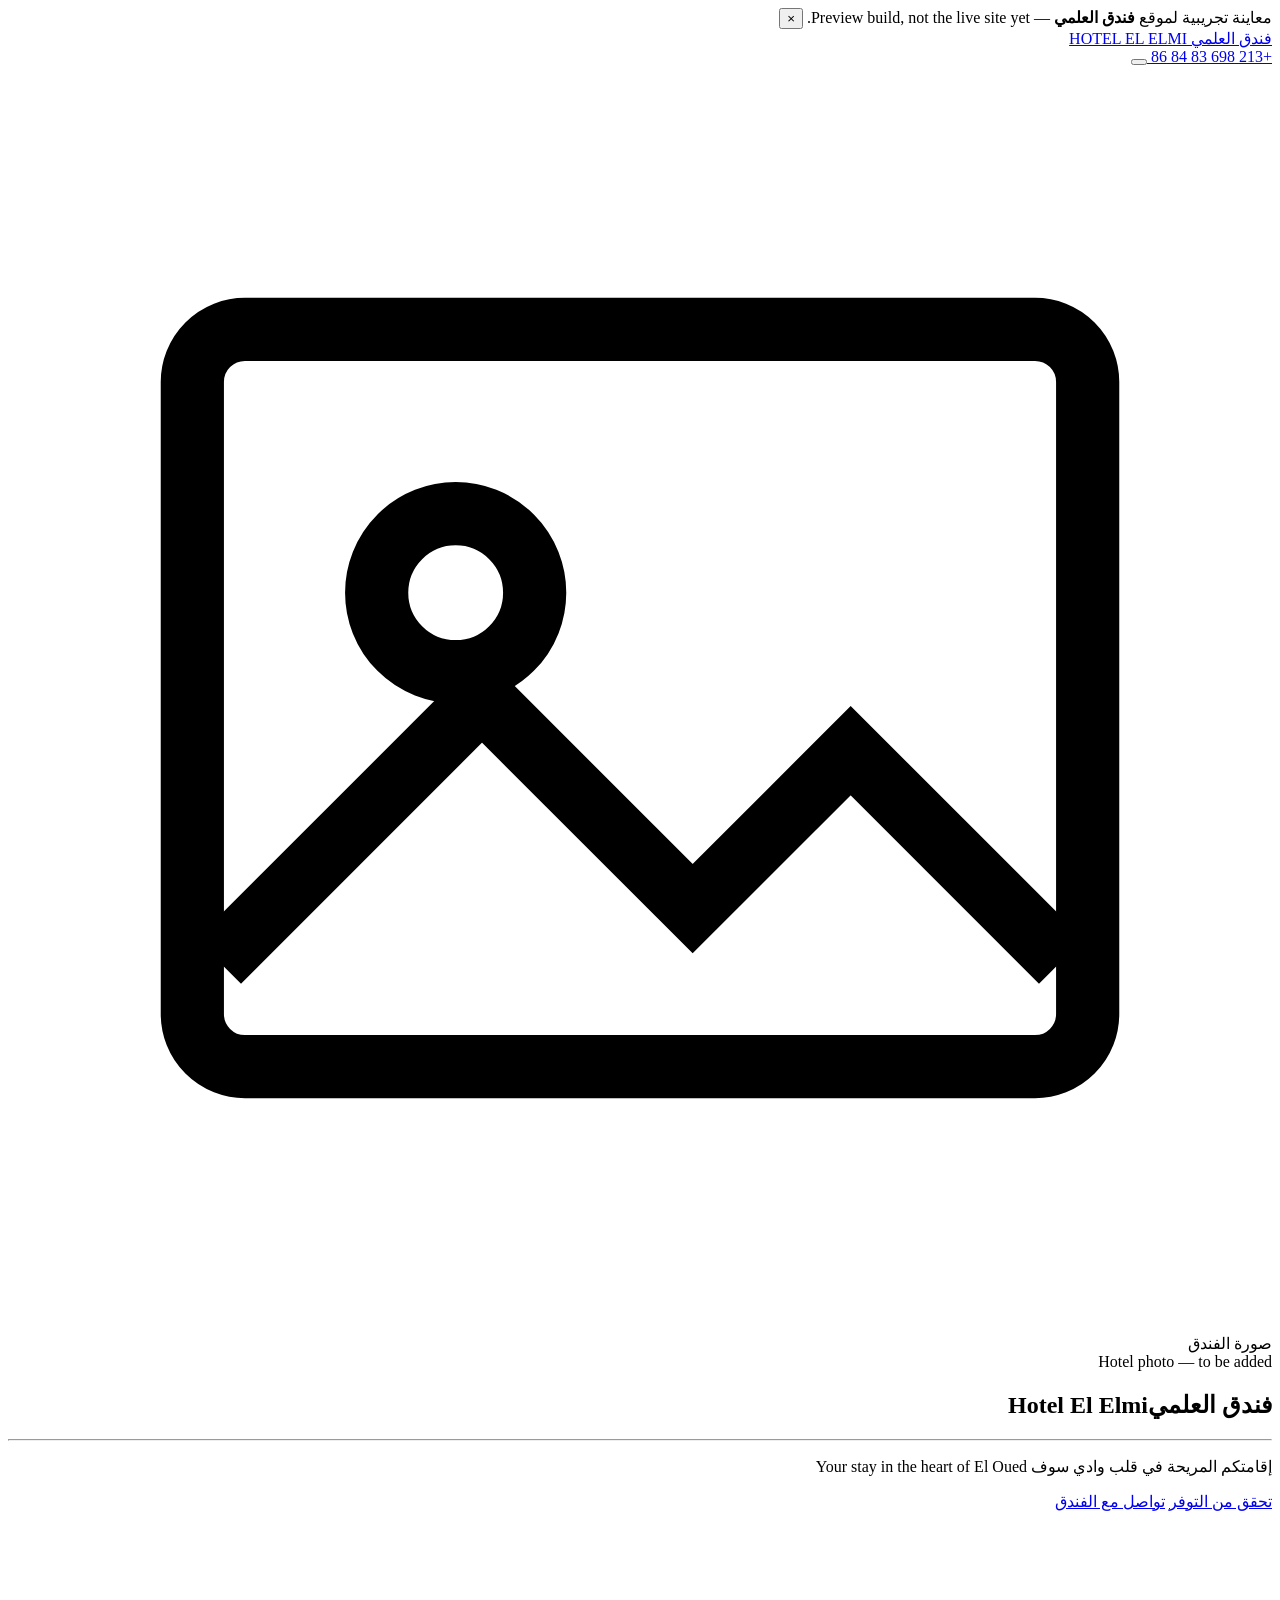
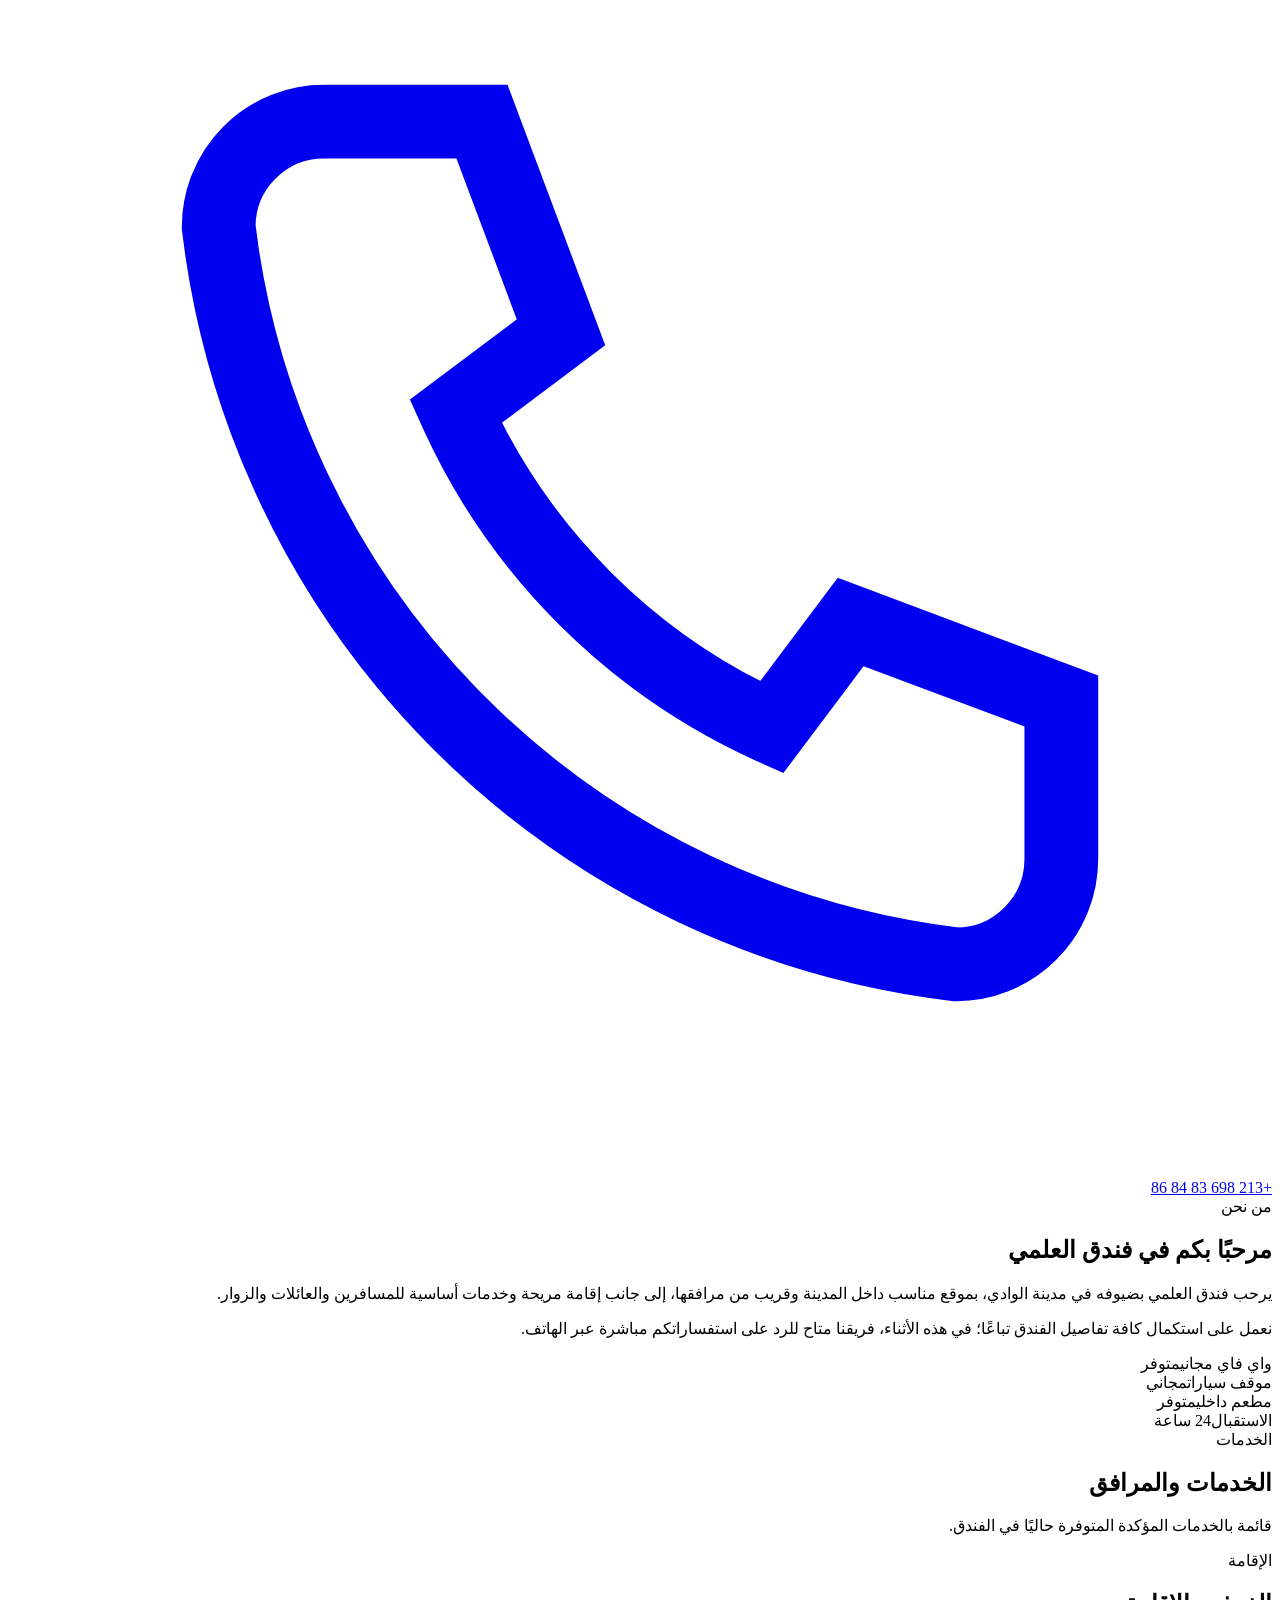
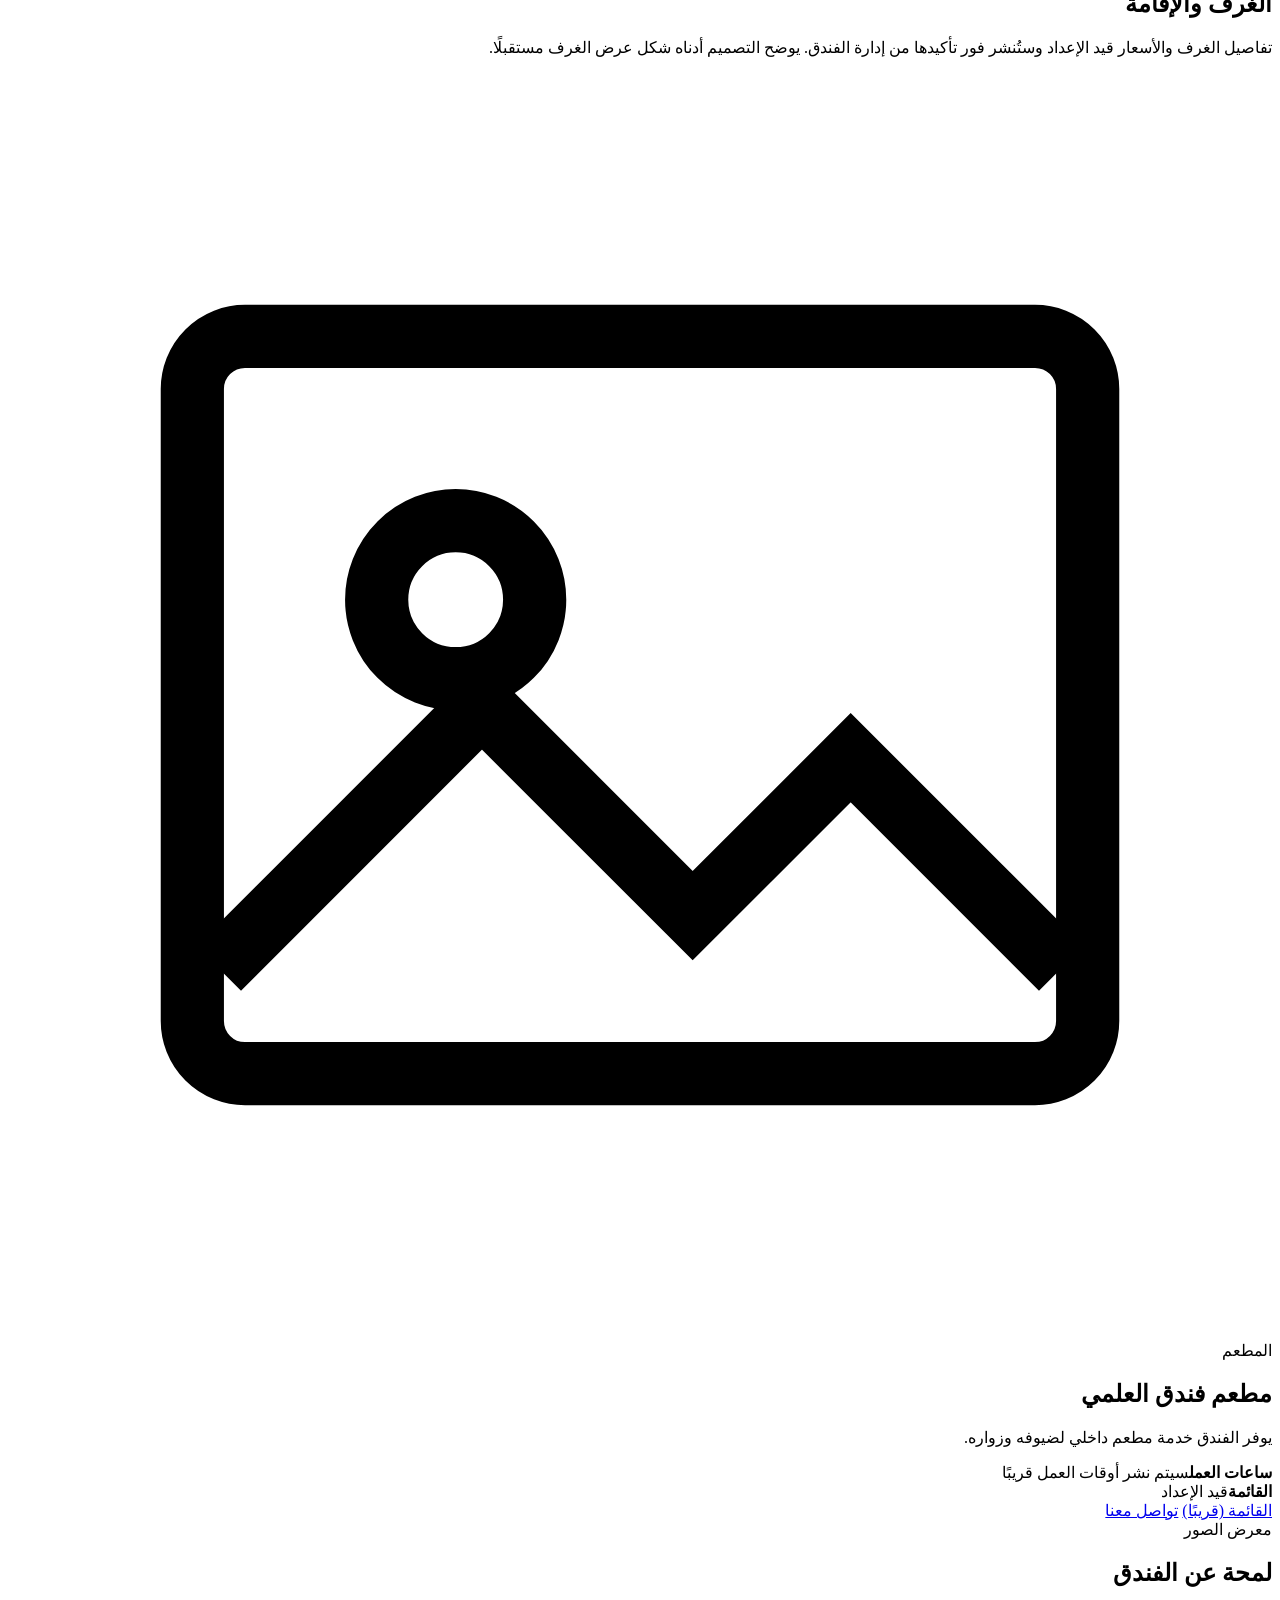
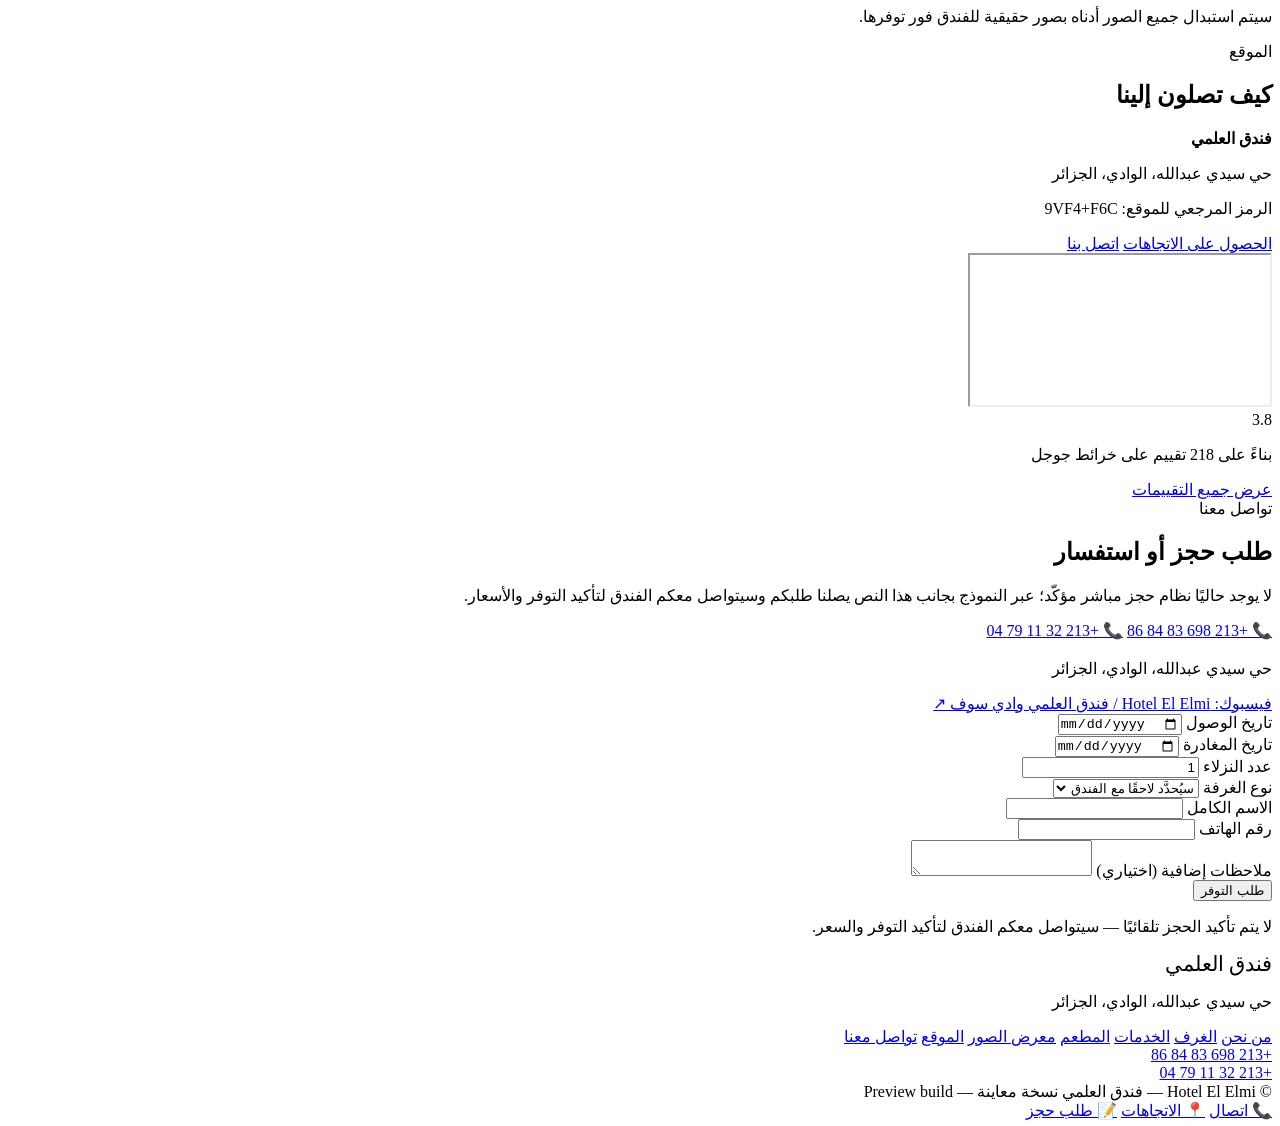
==== index.html @ 087799a7 "Initial commit: Hotel El Elmi preview website + admin dashboard concept" ====
<!DOCTYPE html>
<html lang="ar" dir="rtl">
<head>
<meta charset="UTF-8" />
<meta name="viewport" content="width=device-width, initial-scale=1" />
<title>Hotel El Elmi | فندق العلمي | El Oued, Algeria</title>
<meta name="description" content="Hotel El Elmi in El Oued, Algeria. Discover accommodation, restaurant services, free Wi-Fi, free parking and convenient access to the city." />

<!-- Preview stage: keep this hotel demo out of search results until the
     hotel confirms the site is ready to go live, then remove this line. -->
<meta name="robots" content="noindex, nofollow" />

<link rel="preconnect" href="https://fonts.googleapis.com">
<link rel="preconnect" href="https://fonts.gstatic.com" crossorigin>
<link href="https://fonts.googleapis.com/css2?family=El+Messiri:wght@500;600;700&family=Almarai:wght@300;400;700;800&display=swap" rel="stylesheet">

<link rel="stylesheet" href="css/styles.css" />

<script type="application/ld+json">
{
  "@context": "https://schema.org",
  "@type": "Hotel",
  "name": "Hotel El Elmi",
  "alternateName": "فندق العلمي وادي سوف",
  "telephone": ["+213698838486", "+213321179004"],
  "address": {
    "@type": "PostalAddress",
    "streetAddress": "Cité Sidi Abdallah",
    "addressLocality": "El Oued",
    "addressCountry": "DZ"
  },
  "amenityFeature": [
    { "@type": "LocationFeatureSpecification", "name": "Free WiFi", "value": true },
    { "@type": "LocationFeatureSpecification", "name": "Free Parking", "value": true },
    { "@type": "LocationFeatureSpecification", "name": "Restaurant", "value": true },
    { "@type": "LocationFeatureSpecification", "name": "24-hour front desk", "value": true }
  ],
  "aggregateRating": {
    "@type": "AggregateRating",
    "ratingValue": "3.8",
    "reviewCount": "218"
  }
}
</script>
</head>
<body>

<div class="preview-banner" id="previewBanner">
  <span>معاينة تجريبية لموقع <strong>فندق العلمي</strong> — Preview build, not the live site yet.</span>
  <button class="preview-banner__close" aria-label="إغلاق">×</button>
</div>

<header class="site-header" id="siteHeader">
  <div class="container site-header__bar">
    <a href="#home" class="brand">
      <span class="brand__ar">فندق العلمي</span>
      <span class="brand__en">HOTEL EL ELMI</span>
    </a>
    <nav class="nav-desktop" id="desktopNav" aria-label="التنقل الرئيسي"></nav>
    <div class="header__actions">
      <a class="header__phone" href="tel:+213698838486" data-fill="phonePrimaryHref">
        <span data-fill="phonePrimaryDisplay">+213 698 83 84 86</span>
      </a>
      <button class="menu-toggle" id="menuToggle" aria-label="القائمة">
        <span></span><span></span><span></span>
      </button>
    </div>
  </div>
  <nav class="nav-mobile" id="mobileNav" aria-label="قائمة الجوال"></nav>
</header>

<main>

  <!-- HERO -->
  <section class="hero" id="home">
    <div class="hero__media" role="img" aria-label="صورة الفندق — سيتم إضافتها لاحقًا">
      <div class="hero__media-label">
        <svg viewBox="0 0 24 24" fill="none" stroke="currentColor" stroke-width="1.2"><rect x="3.5" y="5" width="17" height="14" rx="1"/><circle cx="8.5" cy="10" r="1.5"/><path d="M4 17l5-5 4 4 3-3 4 4"/></svg>
        <span>صورة الفندق<br>Hotel photo — to be added</span>
      </div>
    </div>
    <div class="hero__panel">
      <h1>فندق العلمي<span class="en">Hotel El Elmi</span></h1>
      <hr class="hero__rule" />
      <p class="hero__tagline">
        إقامتكم المريحة في قلب وادي سوف
        <span class="en">Your stay in the heart of El Oued</span>
      </p>
      <div class="hero__actions">
        <a href="#contact" class="btn btn--primary">تحقق من التوفر</a>
        <a href="#location" class="btn btn--outline">تواصل مع الفندق</a>
      </div>
      <a class="hero__phone" href="tel:+213698838486" data-fill="phonePrimaryHref">
        <svg viewBox="0 0 24 24" fill="none" stroke="currentColor" stroke-width="1.4"><path d="M6 4h3l1.5 4-2 1.5a12 12 0 0 0 6 6l1.5-2 4 1.5v3a2 2 0 0 1-2 2A16 16 0 0 1 4 6a2 2 0 0 1 2-2Z"/></svg>
        <span data-fill="phonePrimaryDisplay">+213 698 83 84 86</span>
      </a>
    </div>
  </section>

  <!-- ABOUT -->
  <section class="section" id="about">
    <div class="container about">
      <div class="about__intro">
        <span class="eyebrow">من نحن</span>
        <h2>مرحبًا بكم في فندق العلمي</h2>
        <p>يرحب فندق العلمي بضيوفه في مدينة الوادي، بموقع مناسب داخل المدينة وقريب من مرافقها، إلى جانب إقامة مريحة وخدمات أساسية للمسافرين والعائلات والزوار.</p>
        <p>نعمل على استكمال كافة تفاصيل الفندق تباعًا؛ في هذه الأثناء، فريقنا متاح للرد على استفساراتكم مباشرة عبر الهاتف.</p>
      </div>
      <div class="about__essentials">
        <div class="essential"><span>واي فاي مجاني</span><span>متوفر</span></div>
        <div class="essential"><span>موقف سيارات</span><span>مجاني</span></div>
        <div class="essential"><span>مطعم داخلي</span><span>متوفر</span></div>
        <div class="essential"><span>الاستقبال</span><span>24 ساعة</span></div>
      </div>
    </div>
  </section>

  <!-- AMENITIES -->
  <section class="section section--tint" id="amenities">
    <div class="container">
      <div class="section__head">
        <span class="eyebrow">الخدمات</span>
        <h2>الخدمات والمرافق</h2>
        <p>قائمة بالخدمات المؤكدة المتوفرة حاليًا في الفندق.</p>
      </div>
      <div class="amenities-grid" id="amenitiesGrid"></div>
    </div>
  </section>

  <!-- ROOMS -->
  <section class="section" id="rooms">
    <div class="container">
      <div class="section__head">
        <span class="eyebrow">الإقامة</span>
        <h2>الغرف والإقامة</h2>
        <p>تفاصيل الغرف والأسعار قيد الإعداد وستُنشر فور تأكيدها من إدارة الفندق. يوضح التصميم أدناه شكل عرض الغرف مستقبلًا.</p>
      </div>
      <div class="rooms-grid" id="roomsGrid"></div>
    </div>
  </section>

  <!-- RESTAURANT -->
  <section class="section section--tint" id="restaurant">
    <div class="container restaurant">
      <div class="restaurant__media placeholder-media">
        <svg viewBox="0 0 24 24" fill="none" stroke="currentColor" stroke-width="1.2"><rect x="3.5" y="5" width="17" height="14" rx="1"/><circle cx="8.5" cy="10" r="1.5"/><path d="M4 17l5-5 4 4 3-3 4 4"/></svg>
      </div>
      <div class="restaurant__body">
        <span class="eyebrow">المطعم</span>
        <h2>مطعم فندق العلمي</h2>
        <p>يوفر الفندق خدمة مطعم داخلي لضيوفه وزواره.</p>
        <div class="restaurant__meta">
          <div><strong>ساعات العمل</strong><span>سيتم نشر أوقات العمل قريبًا</span></div>
          <div><strong>القائمة</strong><span>قيد الإعداد</span></div>
        </div>
        <div class="restaurant__actions">
          <a href="#" class="btn btn--ghost">القائمة (قريبًا)</a>
          <a href="#contact" class="btn btn--primary">تواصل معنا</a>
        </div>
      </div>
    </div>
  </section>

  <!-- GALLERY -->
  <section class="section" id="gallery">
    <div class="container">
      <div class="section__head">
        <span class="eyebrow">معرض الصور</span>
        <h2>لمحة عن الفندق</h2>
        <p>سيتم استبدال جميع الصور أدناه بصور حقيقية للفندق فور توفرها.</p>
      </div>
      <div class="gallery-filters" id="galleryFilters"></div>
      <div class="gallery-grid" id="galleryGrid"></div>
    </div>
  </section>

  <!-- LOCATION -->
  <section class="section section--tint" id="location">
    <div class="container location">
      <div class="location__details">
        <span class="eyebrow">الموقع</span>
        <h2>كيف تصلون إلينا</h2>
        <p><strong>فندق العلمي</strong></p>
        <p data-fill="addressAr">حي سيدي عبدالله، الوادي، الجزائر</p>
        <p>الرمز المرجعي للموقع: <span data-fill="plusCode">9VF4+F6C</span></p>
        <div class="location__actions">
          <a class="btn btn--primary" href="#" data-fill="mapsDirections" target="_blank" rel="noopener">الحصول على الاتجاهات</a>
          <a class="btn btn--ghost" href="tel:+213698838486" data-fill="phonePrimaryHref">اتصل بنا</a>
        </div>
      </div>
      <div class="location__map">
        <iframe src="" data-fill="mapsEmbed" loading="lazy" title="خريطة موقع فندق العلمي" referrerpolicy="no-referrer-when-downgrade"></iframe>
      </div>
    </div>
  </section>

  <!-- REVIEWS -->
  <section class="section">
    <div class="container reviews">
      <div class="reviews__score" id="reviewValue">3.8</div>
      <div class="reviews__meta">
        <span class="stars" id="reviewStars" aria-hidden="true"></span>
        <p id="reviewCount">بناءً على 218 تقييم على خرائط جوجل</p>
        <a class="btn btn--ghost btn--small" href="#" data-fill="reviewsLink" target="_blank" rel="noopener">عرض جميع التقييمات</a>
      </div>
    </div>
  </section>

  <!-- CONTACT + BOOKING -->
  <section class="section section--tint" id="contact">
    <div class="container contact">
      <div class="contact__info">
        <span class="eyebrow">تواصل معنا</span>
        <h2>طلب حجز أو استفسار</h2>
        <p>لا يوجد حاليًا نظام حجز مباشر مؤكّد؛ عبر النموذج بجانب هذا النص يصلنا طلبكم وسيتواصل معكم الفندق لتأكيد التوفر والأسعار.</p>
        <div class="contact__phones">
          <a href="tel:+213698838486" data-fill="phonePrimaryHref">📞 <span data-fill="phonePrimaryDisplay">+213 698 83 84 86</span></a>
          <a href="tel:+213321179004" data-fill="phoneSecondaryHref">📞 <span data-fill="phoneSecondaryDisplay">+213 32 11 79 04</span></a>
        </div>
        <p style="margin-top:1.2rem">حي سيدي عبدالله، الوادي، الجزائر</p>
        <div class="contact__social">
          <a id="facebookLink" href="#" target="_blank" rel="noopener">فيسبوك: Hotel El Elmi / فندق العلمي وادي سوف ↗</a>
        </div>
      </div>

      <form class="contact__form" id="bookingForm">
        <div class="form-grid form-grid--pair">
          <div class="field">
            <label for="checkin">تاريخ الوصول</label>
            <input type="date" id="checkin" name="checkin" required />
          </div>
          <div class="field">
            <label for="checkout">تاريخ المغادرة</label>
            <input type="date" id="checkout" name="checkout" required />
          </div>
        </div>
        <div class="form-grid form-grid--pair">
          <div class="field">
            <label for="guests">عدد النزلاء</label>
            <input type="number" id="guests" name="guests" min="1" value="1" required />
          </div>
          <div class="field">
            <label for="roomType">نوع الغرفة</label>
            <select id="roomType" name="roomType">
              <option value="">سيُحدَّد لاحقًا مع الفندق</option>
            </select>
          </div>
        </div>
        <div class="form-grid form-grid--pair">
          <div class="field">
            <label for="name">الاسم الكامل</label>
            <input type="text" id="name" name="name" required />
          </div>
          <div class="field">
            <label for="phone">رقم الهاتف</label>
            <input type="tel" id="phone" name="phone" required />
          </div>
        </div>
        <div class="field">
          <label for="message">ملاحظات إضافية (اختياري)</label>
          <textarea id="message" name="message"></textarea>
        </div>
        <button type="submit" class="btn btn--primary btn--block">طلب التوفر</button>
        <p class="form-note">لا يتم تأكيد الحجز تلقائيًا — سيتواصل معكم الفندق لتأكيد التوفر والسعر.</p>
      </form>

      <div class="booking-confirmation" id="bookingConfirmation" hidden>
        <p style="margin:0">شكرًا لكم. سيتواصل معكم الفندق لتأكيد التوفر.</p>
      </div>
    </div>
  </section>

</main>

<footer class="site-footer">
  <div class="container footer__grid">
    <div class="footer__brand">
      <span class="brand__ar" style="font-size:1.3rem">فندق العلمي</span>
      <p>حي سيدي عبدالله، الوادي، الجزائر</p>
    </div>
    <nav class="footer__nav" aria-label="روابط التذييل">
      <a href="#about">من نحن</a>
      <a href="#rooms">الغرف</a>
      <a href="#amenities">الخدمات</a>
      <a href="#restaurant">المطعم</a>
      <a href="#gallery">معرض الصور</a>
      <a href="#location">الموقع</a>
      <a href="#contact">تواصل معنا</a>
    </nav>
    <div class="footer__contact">
      <a href="tel:+213698838486" data-fill="phonePrimaryHref"><span data-fill="phonePrimaryDisplay">+213 698 83 84 86</span></a><br>
      <a href="tel:+213321179004" data-fill="phoneSecondaryHref"><span data-fill="phoneSecondaryDisplay">+213 32 11 79 04</span></a>
    </div>
  </div>
  <div class="container footer__bottom">
    <span>© <span id="year"></span> Hotel El Elmi — فندق العلمي</span>
    <span>نسخة معاينة — Preview build</span>
  </div>
</footer>

<div class="sticky-action-bar" id="stickyActionBar">
  <a href="tel:+213698838486" data-fill="phonePrimaryHref">📞 اتصال</a>
  <a href="#" data-fill="mapsDirections" target="_blank" rel="noopener">📍 الاتجاهات</a>
  <a href="#contact">📝 طلب حجز</a>
</div>

<script src="js/data.js"></script>
<script src="js/main.js"></script>
</body>
</html>
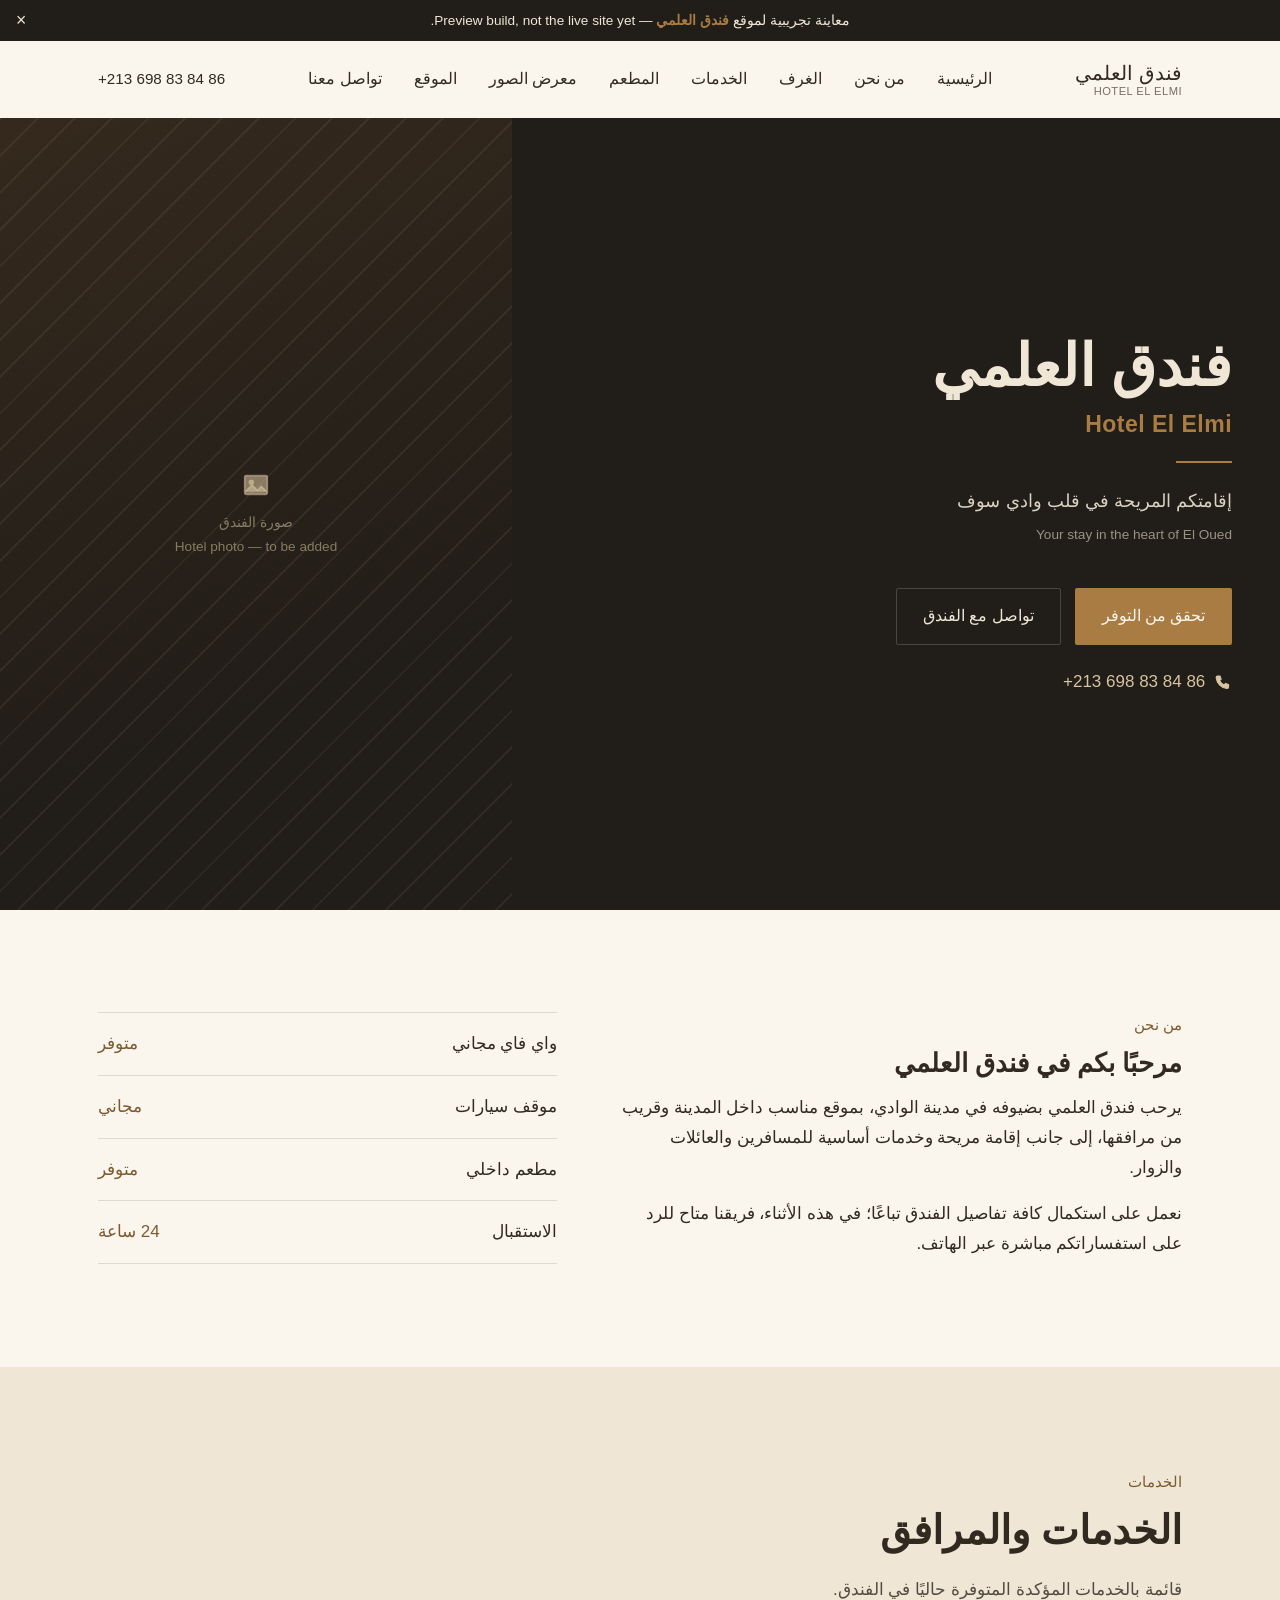
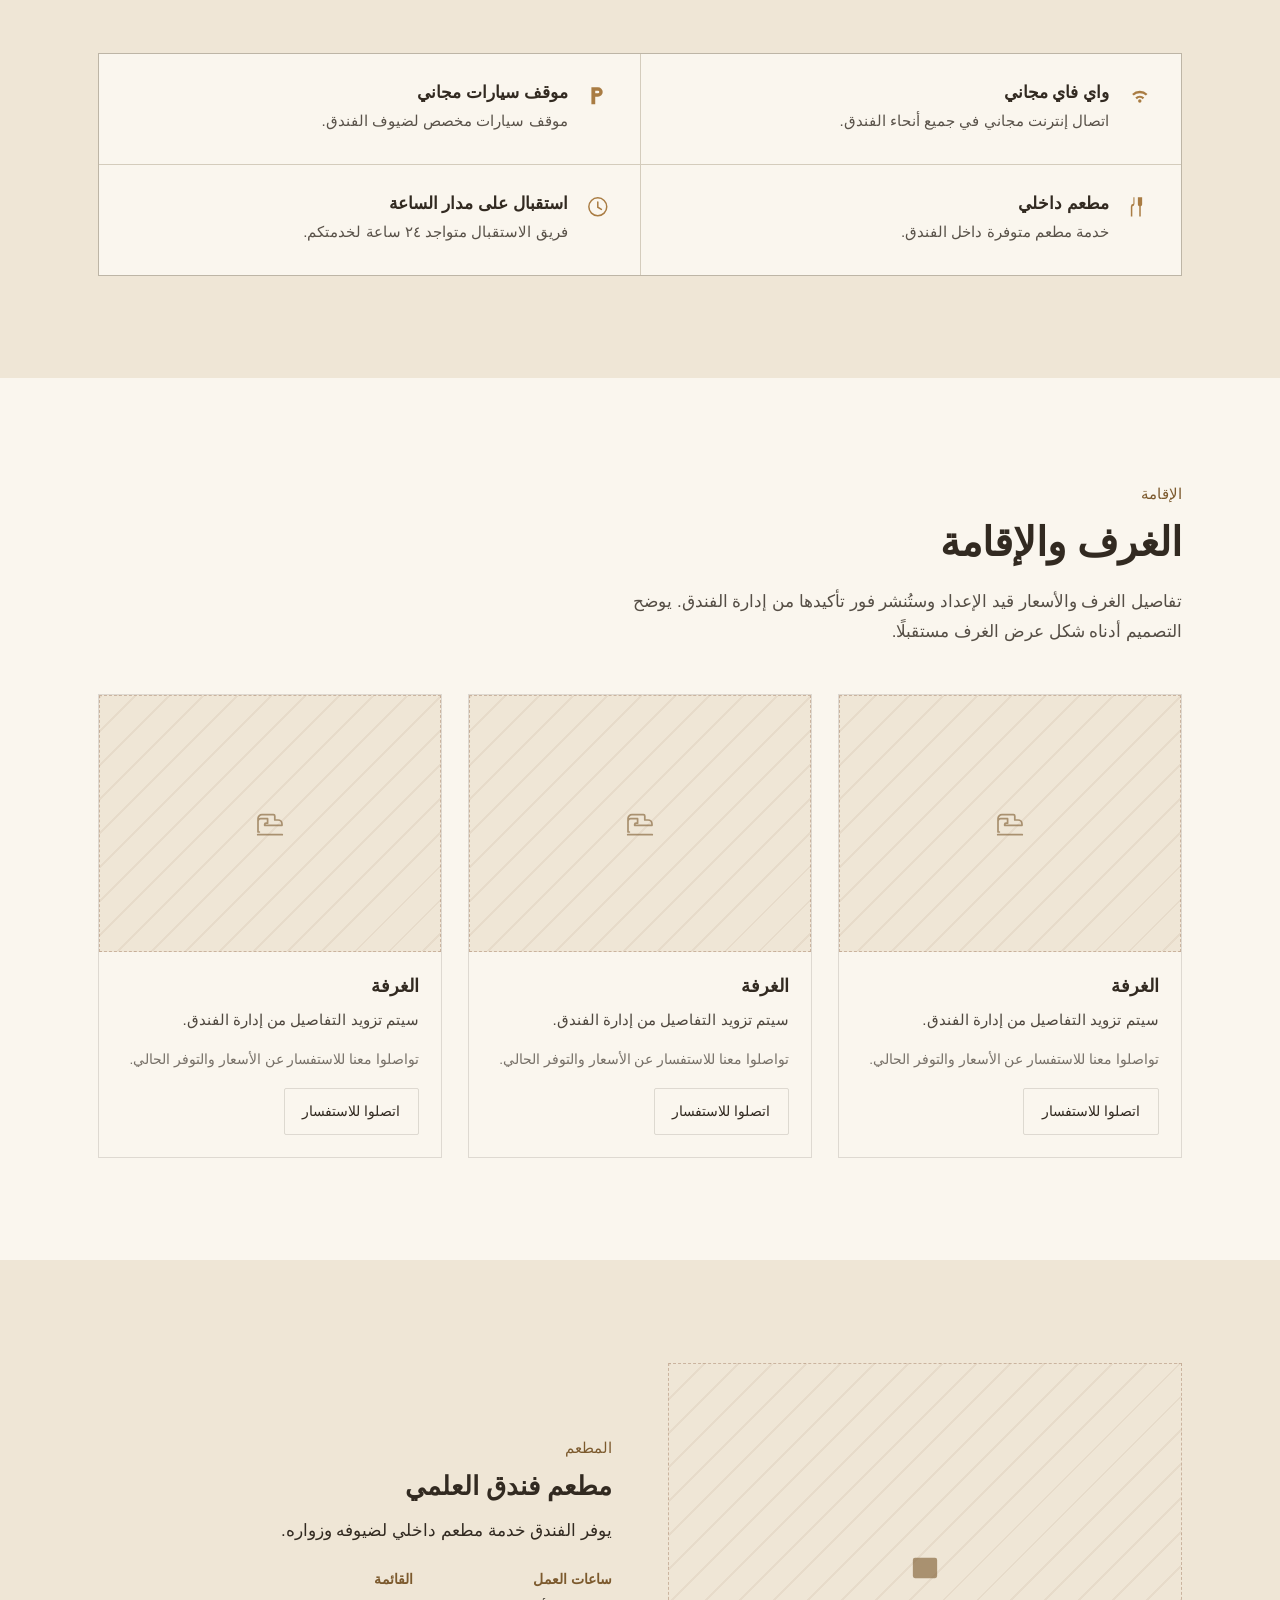
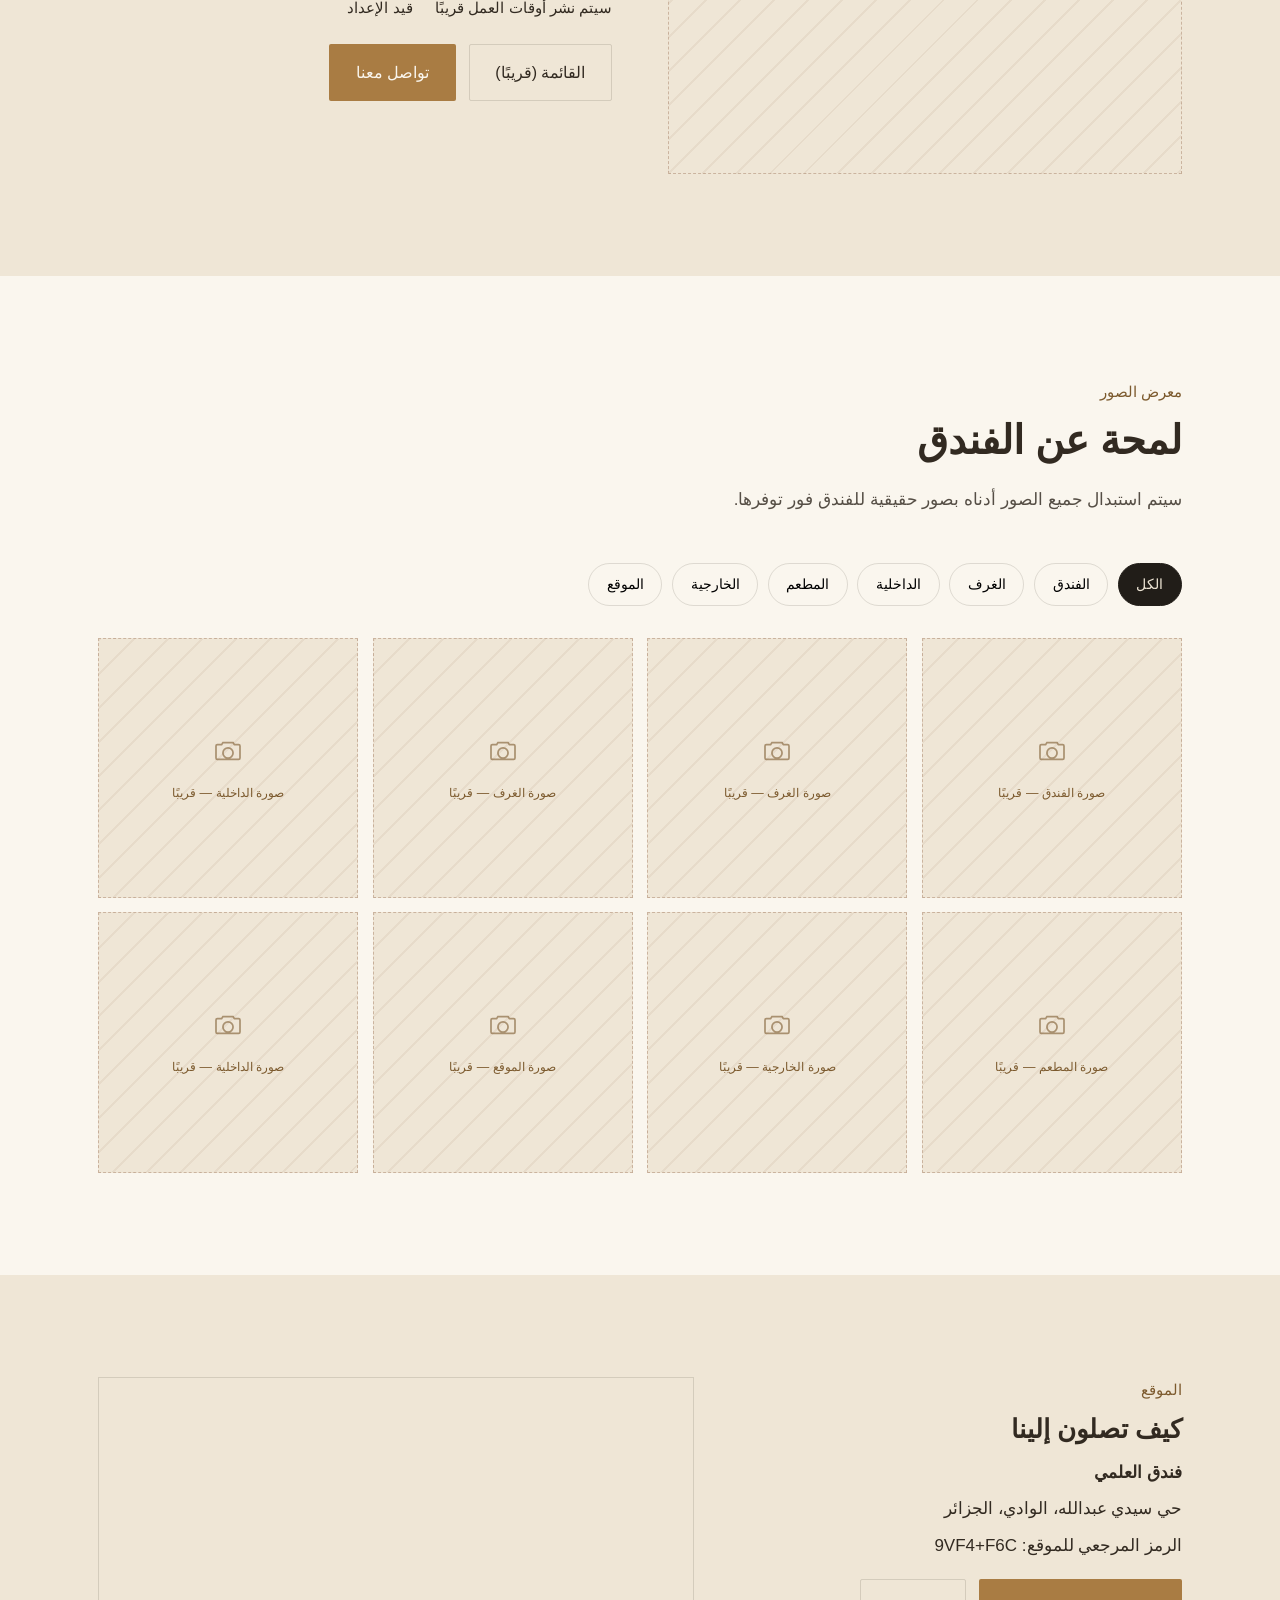
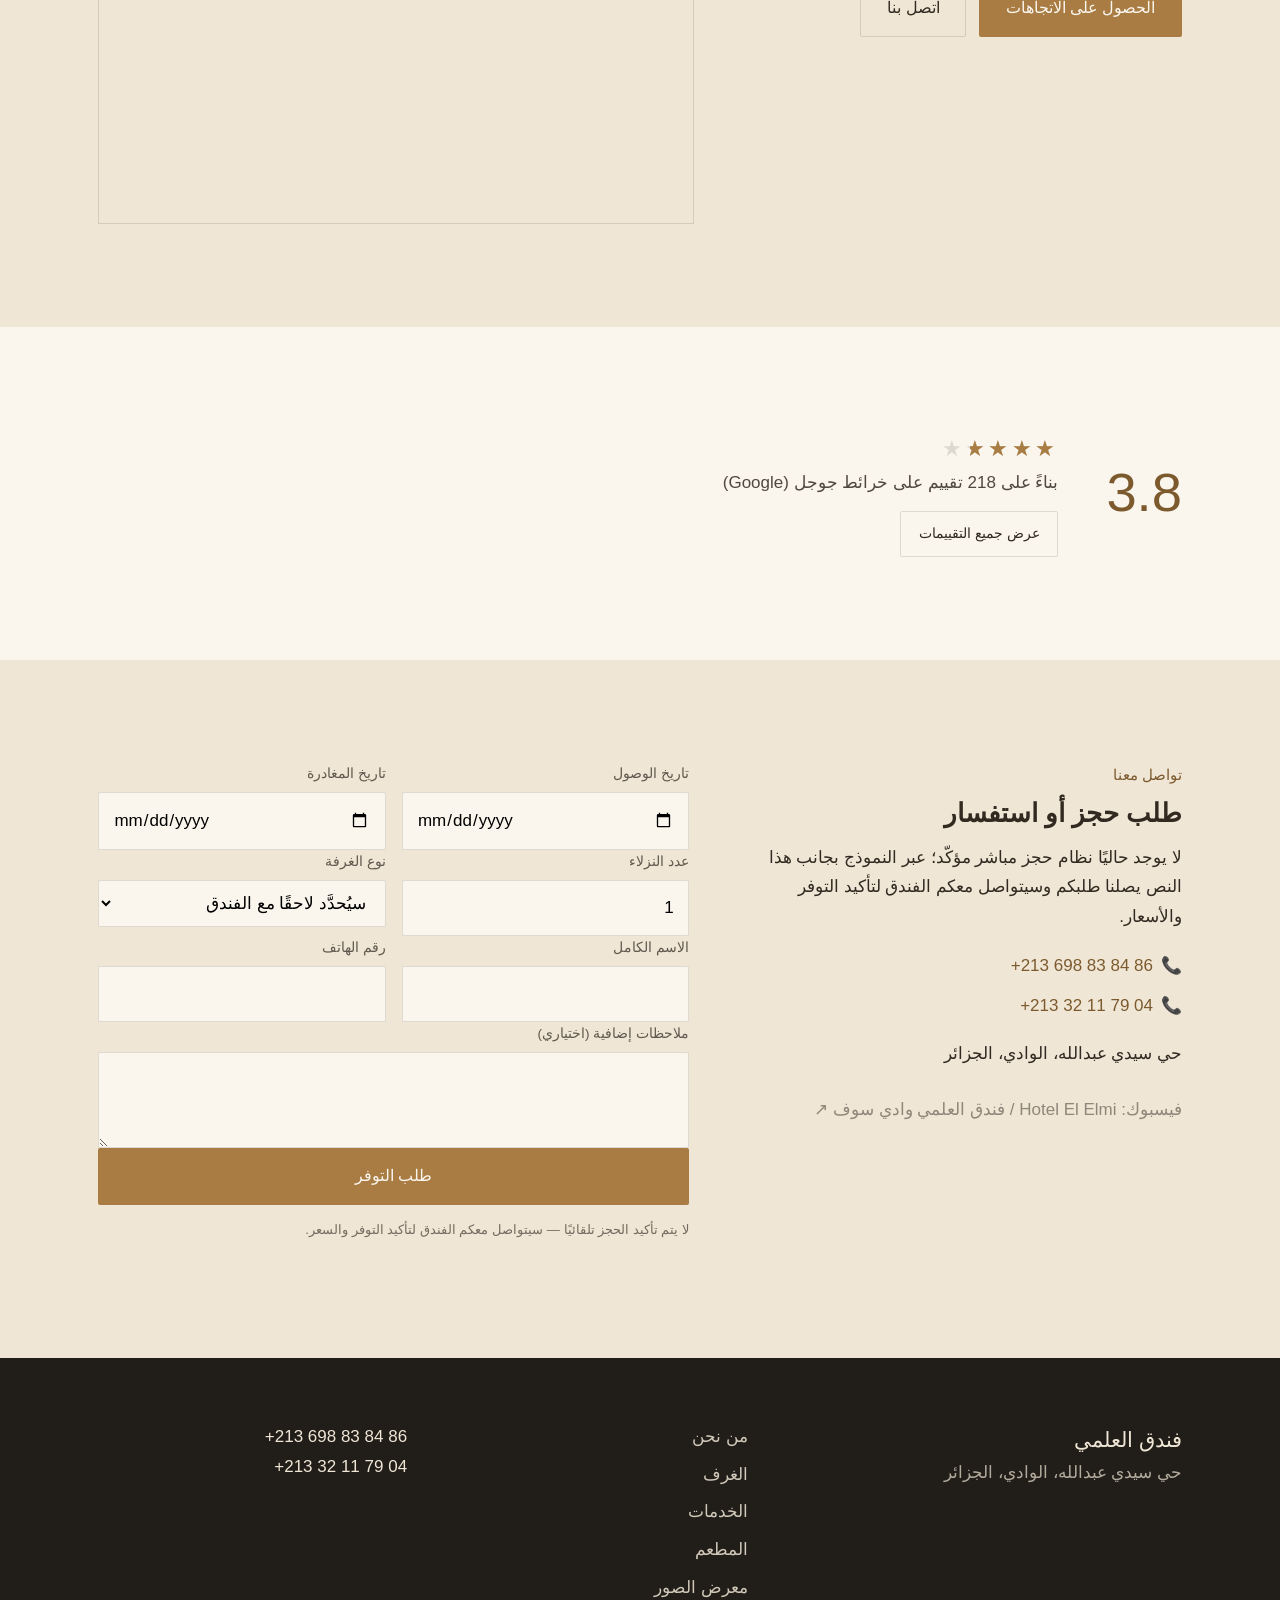
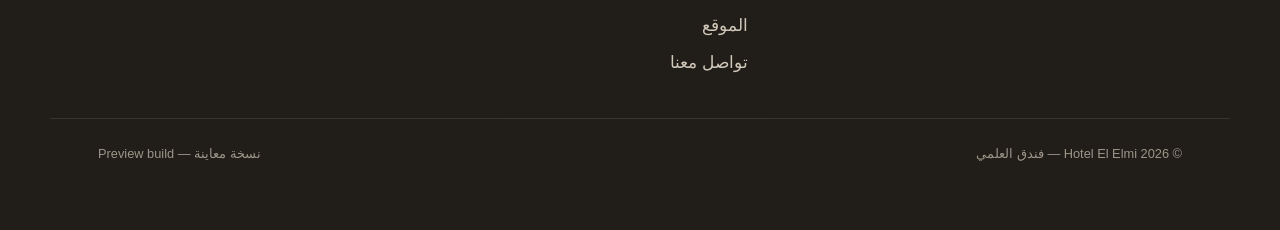
==== commit 6d0ba23f: "Fix critical mobile overflow bug (unbreakable paired form fields), garbled phone numbers (RTL bidi i" ====
--- a/index.html
+++ b/index.html
@@ -59,7 +59,7 @@
     <nav class="nav-desktop" id="desktopNav" aria-label="التنقل الرئيسي"></nav>
     <div class="header__actions">
       <a class="header__phone" href="tel:+213698838486" data-fill="phonePrimaryHref">
-        <span data-fill="phonePrimaryDisplay">+213 698 83 84 86</span>
+        <span data-fill="phonePrimaryDisplay" dir="ltr">+213 698 83 84 86</span>
       </a>
       <button class="menu-toggle" id="menuToggle" aria-label="القائمة">
         <span></span><span></span><span></span>
@@ -92,7 +92,7 @@
       </div>
       <a class="hero__phone" href="tel:+213698838486" data-fill="phonePrimaryHref">
         <svg viewBox="0 0 24 24" fill="none" stroke="currentColor" stroke-width="1.4"><path d="M6 4h3l1.5 4-2 1.5a12 12 0 0 0 6 6l1.5-2 4 1.5v3a2 2 0 0 1-2 2A16 16 0 0 1 4 6a2 2 0 0 1 2-2Z"/></svg>
-        <span data-fill="phonePrimaryDisplay">+213 698 83 84 86</span>
+        <span data-fill="phonePrimaryDisplay" dir="ltr">+213 698 83 84 86</span>
       </a>
     </div>
   </section>
@@ -214,8 +214,8 @@
         <h2>طلب حجز أو استفسار</h2>
         <p>لا يوجد حاليًا نظام حجز مباشر مؤكّد؛ عبر النموذج بجانب هذا النص يصلنا طلبكم وسيتواصل معكم الفندق لتأكيد التوفر والأسعار.</p>
         <div class="contact__phones">
-          <a href="tel:+213698838486" data-fill="phonePrimaryHref">📞 <span data-fill="phonePrimaryDisplay">+213 698 83 84 86</span></a>
-          <a href="tel:+213321179004" data-fill="phoneSecondaryHref">📞 <span data-fill="phoneSecondaryDisplay">+213 32 11 79 04</span></a>
+          <a href="tel:+213698838486" data-fill="phonePrimaryHref">📞 <span data-fill="phonePrimaryDisplay" dir="ltr">+213 698 83 84 86</span></a>
+          <a href="tel:+213321179004" data-fill="phoneSecondaryHref">📞 <span data-fill="phoneSecondaryDisplay" dir="ltr">+213 32 11 79 04</span></a>
         </div>
         <p style="margin-top:1.2rem">حي سيدي عبدالله، الوادي، الجزائر</p>
         <div class="contact__social">
@@ -288,8 +288,8 @@
       <a href="#contact">تواصل معنا</a>
     </nav>
     <div class="footer__contact">
-      <a href="tel:+213698838486" data-fill="phonePrimaryHref"><span data-fill="phonePrimaryDisplay">+213 698 83 84 86</span></a><br>
-      <a href="tel:+213321179004" data-fill="phoneSecondaryHref"><span data-fill="phoneSecondaryDisplay">+213 32 11 79 04</span></a>
+      <a href="tel:+213698838486" data-fill="phonePrimaryHref"><span data-fill="phonePrimaryDisplay" dir="ltr">+213 698 83 84 86</span></a><br>
+      <a href="tel:+213321179004" data-fill="phoneSecondaryHref"><span data-fill="phoneSecondaryDisplay" dir="ltr">+213 32 11 79 04</span></a>
     </div>
   </div>
   <div class="container footer__bottom">
--- a/css/styles.css
+++ b/css/styles.css
@@ -0,0 +1,549 @@
+/* =================================================================
+   Hotel El Elmi — فندق العلمي
+   Design language: warm sand / deep charcoal / muted gold, built for
+   an Arabic RTL, mobile-first, boutique-hotel presentation.
+   ================================================================= */
+
+/* ---------- Design tokens ---------- */
+:root {
+  --charcoal: #211d18;
+  --charcoal-soft: #2c261f;
+  --ink: #322a21;
+  --sand: #d8c4a0;
+  --sand-light: #efe6d6;
+  --offwhite: #faf6ee;
+  --gold: #a97c43;
+  --gold-deep: #7c5a2e;
+  --clay: #8a5a3c;
+  --line: rgba(50, 42, 33, 0.14);
+  --line-on-dark: rgba(250, 246, 238, 0.18);
+  --shadow-soft: 0 18px 40px rgba(33, 29, 24, 0.14);
+
+  --font-display: "El Messiri", "Segoe UI", sans-serif;
+  --font-body: "Almarai", "Segoe UI", sans-serif;
+
+  --container: 1180px;
+  --gutter: clamp(1.25rem, 4vw, 3rem);
+  --radius: 2px;
+
+  --ease: cubic-bezier(0.22, 1, 0.36, 1);
+}
+
+/* ---------- Reset ---------- */
+* { box-sizing: border-box; }
+html { scroll-behavior: smooth; overflow-x: hidden; }
+body {
+  margin: 0;
+  overflow-x: hidden;
+  max-width: 100vw;
+  background: var(--offwhite);
+  color: var(--ink);
+  font-family: var(--font-body);
+  font-size: 1.0625rem;
+  line-height: 1.75;
+  -webkit-font-smoothing: antialiased;
+}
+img { max-width: 100%; display: block; }
+a { color: inherit; text-decoration: none; }
+ul { list-style: none; margin: 0; padding: 0; }
+button { font: inherit; cursor: pointer; }
+input, select, textarea { font: inherit; }
+svg { width: 1.1em; height: 1.1em; fill: currentColor; }
+
+@media (prefers-reduced-motion: reduce) {
+  html { scroll-behavior: auto; }
+  * { animation-duration: 0.001ms !important; transition-duration: 0.001ms !important; }
+}
+
+:focus-visible {
+  outline: 2px solid var(--gold);
+  outline-offset: 3px;
+}
+
+h1, h2, h3 {
+  font-family: var(--font-display);
+  font-weight: 600;
+  line-height: 1.25;
+  margin: 0 0 0.5em;
+}
+p { margin: 0 0 1em; max-width: 62ch; }
+.container {
+  width: 100%;
+  max-width: var(--container);
+  margin-inline: auto;
+  padding-inline: var(--gutter);
+}
+.eyebrow {
+  display: block;
+  color: var(--gold-deep);
+  font-family: var(--font-display);
+  font-size: 0.95rem;
+  margin-bottom: 0.6rem;
+}
+.section { padding-block: clamp(3.5rem, 8vw, 6.5rem); }
+.section--tint { background: var(--sand-light); }
+.section__head { max-width: 42rem; margin-bottom: clamp(2rem, 5vw, 3rem); }
+.section__head h2 { font-size: clamp(1.75rem, 3.4vw, 2.5rem); }
+.section__head p { color: var(--ink); opacity: 0.82; }
+.hairline { height: 1px; background: var(--line); border: 0; margin: 0; }
+
+/* ---------- Buttons ---------- */
+.btn {
+  display: inline-flex;
+  align-items: center;
+  gap: 0.5rem;
+  padding: 0.85rem 1.6rem;
+  border: 1px solid transparent;
+  border-radius: var(--radius);
+  font-family: var(--font-display);
+  font-size: 1rem;
+  transition: background 0.25s var(--ease), color 0.25s var(--ease), border-color 0.25s var(--ease);
+}
+.btn--primary { background: var(--gold); color: var(--offwhite); }
+.btn--primary:hover { background: var(--gold-deep); }
+.btn--outline { border-color: var(--line-on-dark); color: inherit; }
+.btn--outline:hover { border-color: var(--gold); color: var(--gold); }
+.btn--ghost { border-color: var(--line); color: var(--ink); }
+.btn--ghost:hover { border-color: var(--gold); color: var(--gold-deep); }
+.btn--small { padding: 0.6rem 1.1rem; font-size: 0.9rem; }
+.btn--block { width: 100%; justify-content: center; }
+
+/* ---------- Preview banner (client-protection: pre-deal marker) ---------- */
+.preview-banner {
+  background: var(--charcoal);
+  color: var(--sand-light);
+  font-size: 0.85rem;
+  text-align: center;
+  padding: 0.55rem var(--gutter);
+  position: relative;
+}
+.preview-banner strong { color: var(--gold); }
+.preview-banner__close {
+  position: absolute;
+  inset-inline-end: 0.75rem;
+  top: 50%;
+  transform: translateY(-50%);
+  background: none;
+  border: 0;
+  color: var(--sand-light);
+  font-size: 1.1rem;
+  line-height: 1;
+  padding: 0.25rem;
+}
+
+/* ---------- Header ---------- */
+.site-header {
+  position: sticky;
+  top: 0;
+  z-index: 40;
+  background: transparent;
+  transition: background 0.3s var(--ease), box-shadow 0.3s var(--ease);
+}
+.site-header.is-scrolled {
+  background: rgba(250, 246, 238, 0.94);
+  backdrop-filter: blur(6px);
+  box-shadow: 0 1px 0 var(--line);
+}
+.site-header__bar {
+  display: flex;
+  align-items: center;
+  justify-content: space-between;
+  gap: 1rem;
+  padding-block: 1.1rem;
+}
+.brand {
+  font-family: var(--font-display);
+  font-size: 1.2rem;
+  display: flex;
+  flex-direction: column;
+  line-height: 1.2;
+}
+.brand__ar { font-size: 1.25rem; }
+.brand__en { font-size: 0.7rem; letter-spacing: 0.04em; opacity: 0.65; }
+
+.nav-desktop { display: none; }
+.nav-link {
+  padding: 0.4rem 0.2rem;
+  font-size: 0.98rem;
+  border-bottom: 1px solid transparent;
+  transition: border-color 0.2s var(--ease), color 0.2s var(--ease);
+}
+.nav-link:hover { border-color: var(--gold); color: var(--gold-deep); }
+
+.header__actions { display: flex; align-items: center; gap: 0.75rem; }
+.header__phone { display: none; font-family: var(--font-display); font-size: 0.95rem; }
+
+.menu-toggle {
+  display: inline-flex;
+  flex-direction: column;
+  justify-content: center;
+  gap: 5px;
+  width: 40px;
+  height: 40px;
+  background: none;
+  border: 1px solid var(--line);
+  border-radius: var(--radius);
+}
+.menu-toggle span { display: block; height: 2px; width: 18px; margin-inline: auto; background: var(--ink); transition: transform 0.25s var(--ease), opacity 0.25s var(--ease); }
+body.menu-open .menu-toggle span:nth-child(1) { transform: translateY(7px) rotate(45deg); }
+body.menu-open .menu-toggle span:nth-child(2) { opacity: 0; }
+body.menu-open .menu-toggle span:nth-child(3) { transform: translateY(-7px) rotate(-45deg); }
+
+.nav-mobile {
+  position: fixed;
+  inset: 0;
+  top: 0;
+  background: var(--charcoal);
+  color: var(--sand-light);
+  display: flex;
+  flex-direction: column;
+  align-items: flex-start;
+  justify-content: center;
+  gap: 1.4rem;
+  padding-inline: 2rem;
+  transform: translateY(-100%);
+  transition: transform 0.35s var(--ease);
+  z-index: 30;
+}
+body.menu-open .nav-mobile { transform: translateY(0); }
+.nav-mobile .nav-link { font-family: var(--font-display); font-size: 1.4rem; border: 0; }
+.nav-mobile__phone { margin-top: 1rem; color: var(--gold); font-family: var(--font-display); }
+
+@media (min-width: 960px) {
+  .nav-desktop { display: flex; gap: 1.6rem; }
+  .nav-mobile, .menu-toggle { display: none; }
+  .header__phone { display: inline-flex; }
+}
+
+/* ---------- Hero ---------- */
+.hero {
+  display: flex;
+  flex-direction: column;
+  min-height: 88vh;
+  background: var(--charcoal);
+  color: var(--sand-light);
+}
+.hero__media {
+  flex: 1 1 40%;
+  min-height: 42vh;
+  position: relative;
+  background:
+    repeating-linear-gradient(135deg, rgba(217,196,160,0.08) 0 2px, transparent 2px 26px),
+    linear-gradient(160deg, #35291d, #211d18 70%);
+  display: flex;
+  align-items: center;
+  justify-content: center;
+}
+.hero__media-label {
+  display: flex;
+  flex-direction: column;
+  align-items: center;
+  gap: 0.6rem;
+  color: rgba(216, 196, 160, 0.55);
+  font-size: 0.85rem;
+  text-align: center;
+}
+.hero__media-label svg { width: 2rem; height: 2rem; }
+
+.hero__panel {
+  flex: 1 1 60%;
+  display: flex;
+  flex-direction: column;
+  justify-content: center;
+  gap: 1.4rem;
+  padding: clamp(2.5rem, 8vw, 5rem) var(--gutter);
+}
+.hero__panel h1 {
+  font-size: clamp(2.1rem, 6vw, 3.6rem);
+  margin: 0;
+}
+.hero__panel h1 .en {
+  display: block;
+  font-size: 0.4em;
+  color: var(--gold);
+  letter-spacing: 0.02em;
+  margin-top: 0.3em;
+}
+.hero__tagline { font-size: 1.15rem; color: var(--sand-light); opacity: 0.9; max-width: 34ch; }
+.hero__tagline .en { display: block; font-size: 0.85rem; opacity: 0.65; margin-top: 0.35rem; }
+.hero__rule { width: 3.5rem; height: 2px; background: var(--gold); border: 0; margin: 0; }
+.hero__actions { display: flex; flex-wrap: wrap; gap: 0.9rem; }
+.hero__phone { display: inline-flex; align-items: center; gap: 0.5rem; color: var(--sand); font-family: var(--font-display); }
+
+@media (min-width: 860px) {
+  .hero { flex-direction: row-reverse; }
+}
+
+/* ---------- Placeholder media (rooms, gallery, restaurant) ---------- */
+.placeholder-media {
+  background:
+    repeating-linear-gradient(135deg, rgba(138,90,60,0.08) 0 2px, transparent 2px 24px),
+    var(--sand-light);
+  color: var(--gold-deep);
+  display: flex;
+  align-items: center;
+  justify-content: center;
+  border: 1px dashed rgba(138, 90, 60, 0.35);
+}
+.placeholder-media svg { width: 2rem; height: 2rem; opacity: 0.6; }
+
+/* ---------- About ---------- */
+.about {
+  display: grid;
+  gap: clamp(2rem, 6vw, 4rem);
+}
+.about__intro p:last-child { margin-bottom: 0; }
+.about__essentials { display: grid; gap: 0; border-top: 1px solid var(--line); }
+.essential {
+  display: flex;
+  justify-content: space-between;
+  gap: 1rem;
+  padding: 1rem 0;
+  border-bottom: 1px solid var(--line);
+  font-family: var(--font-display);
+}
+.essential span:last-child { color: var(--gold-deep); }
+
+@media (min-width: 860px) {
+  .about { grid-template-columns: 1.1fr 0.9fr; align-items: start; }
+}
+
+/* ---------- Amenities ---------- */
+.amenities-grid { display: grid; gap: 1px; background: var(--line); border: 1px solid var(--line); }
+.amenity { background: var(--offwhite); padding: 1.8rem; display: flex; gap: 1.1rem; align-items: flex-start; }
+.amenity__icon { color: var(--gold); flex: none; }
+.amenity__icon svg { width: 1.6rem; height: 1.6rem; }
+.amenity__title { font-size: 1.05rem; margin-bottom: 0.3rem; }
+.amenity__desc { margin: 0; font-size: 0.95rem; opacity: 0.8; }
+
+@media (min-width: 700px) {
+  .amenities-grid { grid-template-columns: 1fr 1fr; }
+}
+
+/* ---------- Rooms ---------- */
+.rooms-grid { display: grid; gap: 1.6rem; grid-template-columns: 1fr; }
+.room-card { background: var(--offwhite); border: 1px solid var(--line); }
+.room-card__media { aspect-ratio: 4 / 3; }
+.room-card__body { padding: 1.4rem; }
+.room-card__title { font-size: 1.15rem; }
+.room-card__desc { font-size: 0.95rem; opacity: 0.85; }
+.room-card__note { font-size: 0.85rem; opacity: 0.65; margin-bottom: 1rem; }
+.room-card__meta, .room-card__price { font-size: 0.95rem; opacity: 0.85; }
+
+@media (min-width: 700px) {
+  .rooms-grid { grid-template-columns: repeat(3, 1fr); }
+}
+
+/* ---------- Restaurant ---------- */
+.restaurant { display: grid; gap: clamp(2rem, 6vw, 3.5rem); align-items: center; }
+.restaurant__media { aspect-ratio: 5 / 4; }
+.restaurant__meta { display: flex; flex-wrap: wrap; gap: 1.4rem; margin: 1.4rem 0; font-size: 0.95rem; }
+.restaurant__meta strong { display: block; font-family: var(--font-display); color: var(--gold-deep); font-size: 0.85rem; margin-bottom: 0.2rem; }
+.restaurant__actions { display: flex; flex-wrap: wrap; gap: 0.8rem; }
+
+@media (min-width: 860px) {
+  .restaurant { grid-template-columns: 1fr 1fr; }
+}
+
+/* ---------- Gallery ---------- */
+.gallery-filters { display: flex; flex-wrap: wrap; gap: 0.6rem; margin-bottom: 2rem; }
+.chip {
+  border: 1px solid var(--line);
+  background: transparent;
+  padding: 0.5rem 1.1rem;
+  border-radius: 999px;
+  font-size: 0.9rem;
+  transition: background 0.2s var(--ease), color 0.2s var(--ease), border-color 0.2s var(--ease);
+}
+.chip.is-active, .chip:hover { background: var(--charcoal); color: var(--sand-light); border-color: var(--charcoal); }
+.gallery-grid { display: grid; grid-template-columns: repeat(2, 1fr); gap: 0.9rem; }
+.gallery-tile { aspect-ratio: 1 / 1; flex-direction: column; gap: 0.6rem; padding: 1rem; text-align: center; }
+.gallery-tile__label { font-size: 0.78rem; line-height: 1.4; }
+
+@media (min-width: 700px) {
+  .gallery-grid { grid-template-columns: repeat(4, 1fr); }
+}
+
+/* ---------- Location ---------- */
+.location { display: grid; gap: clamp(2rem, 5vw, 3rem); }
+.location__details p { margin-bottom: 0.4rem; }
+.location__map { aspect-ratio: 4 / 3; border: 1px solid var(--line); overflow: hidden; }
+.location__map iframe { width: 100%; height: 100%; border: 0; }
+.location__actions { display: flex; flex-wrap: wrap; gap: 0.8rem; margin-top: 1.2rem; }
+
+@media (min-width: 860px) {
+  .location { grid-template-columns: 0.85fr 1.15fr; align-items: start; }
+}
+
+/* ---------- Reviews ---------- */
+.reviews { display: flex; flex-wrap: wrap; align-items: center; gap: clamp(1.5rem, 5vw, 3rem); }
+.reviews__score { font-family: var(--font-display); font-size: 3.4rem; color: var(--gold-deep); line-height: 1; }
+.stars {
+  --fill: 0%;
+  position: relative;
+  display: inline-block;
+  font-size: 1.4rem;
+  letter-spacing: 0.15em;
+  color: var(--line);
+}
+.stars::before { content: "★★★★★"; }
+.stars::after {
+  content: "★★★★★";
+  position: absolute;
+  inset-inline-start: 0;
+  top: 0;
+  width: var(--fill);
+  overflow: hidden;
+  color: var(--gold);
+  white-space: nowrap;
+}
+.reviews__meta p { margin-bottom: 0.8rem; opacity: 0.85; }
+
+/* ---------- Contact & booking ---------- */
+.contact { display: grid; gap: clamp(2rem, 6vw, 3.5rem); }
+.contact__info p { margin-bottom: 0.5rem; }
+.contact__phones { margin-top: 1.2rem; display: grid; gap: 0.6rem; }
+.contact__phones a { display: inline-flex; gap: 0.5rem; font-family: var(--font-display); color: var(--gold-deep); }
+.contact__social { margin-top: 1.6rem; }
+.contact__social a.is-disabled { opacity: 0.5; cursor: default; }
+
+.form-grid { display: grid; gap: 1rem; grid-template-columns: 1fr; }
+.field { display: flex; flex-direction: column; gap: 0.4rem; min-width: 0; }
+.field label { font-size: 0.85rem; opacity: 0.75; }
+.field input, .field select { min-width: 0; }
+
+@media (min-width: 560px) {
+  .form-grid--pair { grid-template-columns: 1fr 1fr; }
+}
+.field input, .field select, .field textarea {
+  border: 1px solid var(--line);
+  background: var(--offwhite);
+  padding: 0.75rem 0.9rem;
+  border-radius: var(--radius);
+}
+.field textarea { resize: vertical; min-height: 6rem; }
+.form-note { font-size: 0.82rem; opacity: 0.65; margin-top: 0.9rem; }
+.booking-confirmation {
+  border: 1px solid var(--gold);
+  background: var(--sand-light);
+  padding: 1.6rem;
+  text-align: center;
+}
+
+@media (min-width: 860px) {
+  .contact { grid-template-columns: 0.85fr 1.15fr; }
+}
+
+/* ---------- Sticky mobile action bar ---------- */
+.sticky-action-bar {
+  position: fixed;
+  inset-inline: 0;
+  bottom: -80px;
+  z-index: 35;
+  display: flex;
+  background: var(--charcoal);
+  color: var(--sand-light);
+  transition: bottom 0.3s var(--ease);
+}
+.sticky-action-bar.is-visible { bottom: 0; }
+.sticky-action-bar a {
+  flex: 1;
+  display: flex;
+  align-items: center;
+  justify-content: center;
+  gap: 0.5rem;
+  padding: 0.9rem;
+  font-family: var(--font-display);
+  font-size: 0.92rem;
+  border-inline-start: 1px solid var(--line-on-dark);
+}
+.sticky-action-bar a:first-child { border-inline-start: 0; }
+
+@media (min-width: 960px) {
+  .sticky-action-bar { display: none; }
+}
+
+/* ---------- Footer ---------- */
+.site-footer { background: var(--charcoal); color: var(--sand-light); padding-block: 3rem 6rem; }
+.footer__grid { display: grid; gap: 2rem; }
+.footer__brand p { opacity: 0.7; max-width: 32ch; }
+.footer__nav { display: grid; gap: 0.5rem; }
+.footer__nav a { opacity: 0.85; }
+.footer__nav a:hover { color: var(--gold); }
+.footer__bottom {
+  margin-top: 2.5rem;
+  padding-top: 1.5rem;
+  border-top: 1px solid var(--line-on-dark);
+  display: flex;
+  flex-wrap: wrap;
+  gap: 0.8rem;
+  justify-content: space-between;
+  font-size: 0.8rem;
+  opacity: 0.6;
+}
+
+@media (min-width: 860px) {
+  .footer__grid { grid-template-columns: 1.3fr 1fr 1fr; }
+}
+@media (min-width: 960px) {
+  .site-footer { padding-block: 4rem; }
+}
+
+/* =================================================================
+   Admin dashboard — concept UI only (see admin.html). Not wired to
+   a real backend or protected by authentication. Scoped under
+   body.admin-page so it never leaks into the public site's styles.
+   ================================================================= */
+body.admin-page {
+  background: var(--sand-light);
+  font-size: 1rem;
+}
+.admin-shell { display: flex; min-height: 100vh; }
+.admin-sidebar {
+  width: 240px;
+  flex: none;
+  background: var(--charcoal);
+  color: var(--sand-light);
+  padding: 1.6rem 1.2rem;
+  display: none;
+}
+.admin-sidebar__brand { font-family: var(--font-display); font-size: 1.1rem; margin-bottom: 2rem; }
+.admin-sidebar__nav { display: grid; gap: 0.2rem; }
+.admin-sidebar__nav button {
+  text-align: start;
+  background: none;
+  border: 0;
+  color: inherit;
+  opacity: 0.75;
+  padding: 0.65rem 0.7rem;
+  border-radius: var(--radius);
+  font-family: var(--font-display);
+}
+.admin-sidebar__nav button.is-active { opacity: 1; background: rgba(250,246,238,0.08); }
+.admin-main { flex: 1; padding: 1.4rem; }
+.admin-topbar { display: flex; justify-content: space-between; align-items: center; margin-bottom: 1.4rem; }
+.admin-topbar__menu { border: 1px solid var(--line); background: var(--offwhite); border-radius: var(--radius); padding: 0.5rem 0.8rem; }
+.admin-notice {
+  background: #fff8ea;
+  border: 1px solid var(--gold);
+  padding: 0.9rem 1.1rem;
+  font-size: 0.88rem;
+  margin-bottom: 1.4rem;
+}
+.admin-panel { display: none; background: var(--offwhite); border: 1px solid var(--line); padding: 1.4rem; margin-bottom: 1.2rem; }
+.admin-panel.is-active { display: block; }
+.admin-panel h2 { font-size: 1.2rem; }
+.admin-stats { display: grid; gap: 1px; background: var(--line); border: 1px solid var(--line); margin-bottom: 1.2rem; }
+.admin-stat { background: var(--offwhite); padding: 1.1rem; }
+.admin-stat span { display: block; font-size: 0.8rem; opacity: 0.65; }
+.admin-stat strong { font-family: var(--font-display); font-size: 1.5rem; }
+.admin-empty { text-align: center; padding: 2.5rem 1rem; opacity: 0.7; font-size: 0.92rem; }
+.admin-table { width: 100%; border-collapse: collapse; font-size: 0.92rem; }
+.admin-table th, .admin-table td { border-bottom: 1px solid var(--line); padding: 0.6rem 0.5rem; text-align: start; }
+
+@media (min-width: 720px) {
+  .admin-stats { grid-template-columns: repeat(3, 1fr); }
+}
+@media (min-width: 860px) {
+  .admin-sidebar { display: block; }
+}
